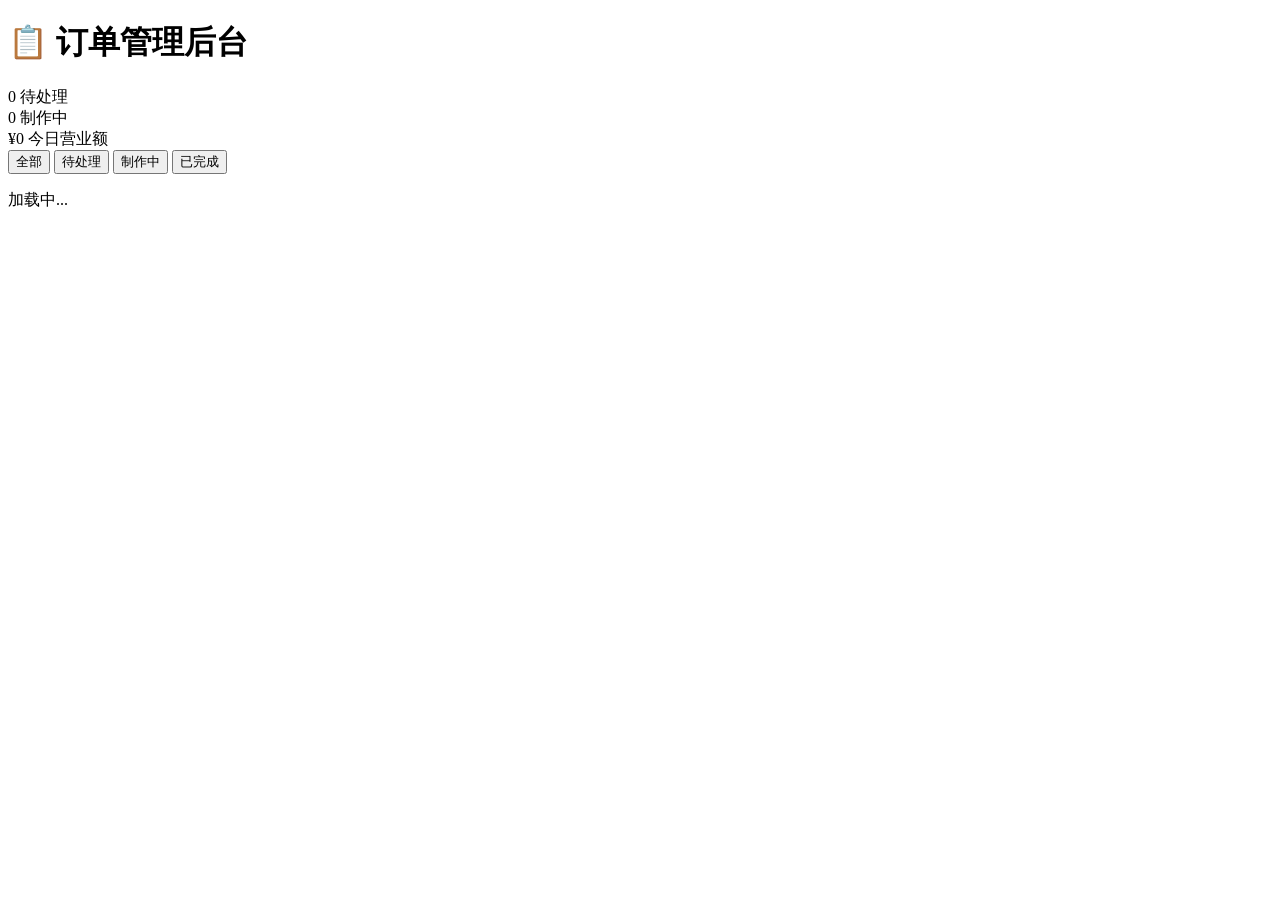
==== admin.html @ 110cb7ab "Add files via upload" ====
<!DOCTYPE html>
<html lang="zh-CN">
<head>
    <meta charset="UTF-8">
    <meta name="viewport" content="width=device-width, initial-scale=1.0">
    <title>商家后台 - 订单管理</title>
    <link rel="stylesheet" href="css/style.css">
</head>
<body class="admin-body">
    <div class="admin-container">
        <header class="admin-header">
            <h1>📋 订单管理后台</h1>
            <div class="stats">
                <div class="stat-item">
                    <span class="stat-num" id="pendingCount">0</span>
                    <span class="stat-label">待处理</span>
                </div>
                <div class="stat-item">
                    <span class="stat-num" id="makingCount">0</span>
                    <span class="stat-label">制作中</span>
                </div>
                <div class="stat-item">
                    <span class="stat-num" id="todayTotal">¥0</span>
                    <span class="stat-label">今日营业额</span>
                </div>
            </div>
        </header>

        <div class="filter-tabs">
            <button class="filter-btn active" onclick="filterOrders('all')">全部</button>
            <button class="filter-btn" onclick="filterOrders('pending')">待处理</button>
            <button class="filter-btn" onclick="filterOrders('making')">制作中</button>
            <button class="filter-btn" onclick="filterOrders('done')">已完成</button>
        </div>

        <div class="orders-list" id="ordersList">
            <p class="loading">加载中...</p>
        </div>
    </div>

    <script src="js/data.js"></script>
    <script src="js/admin.js"></script>
</body>
</html>
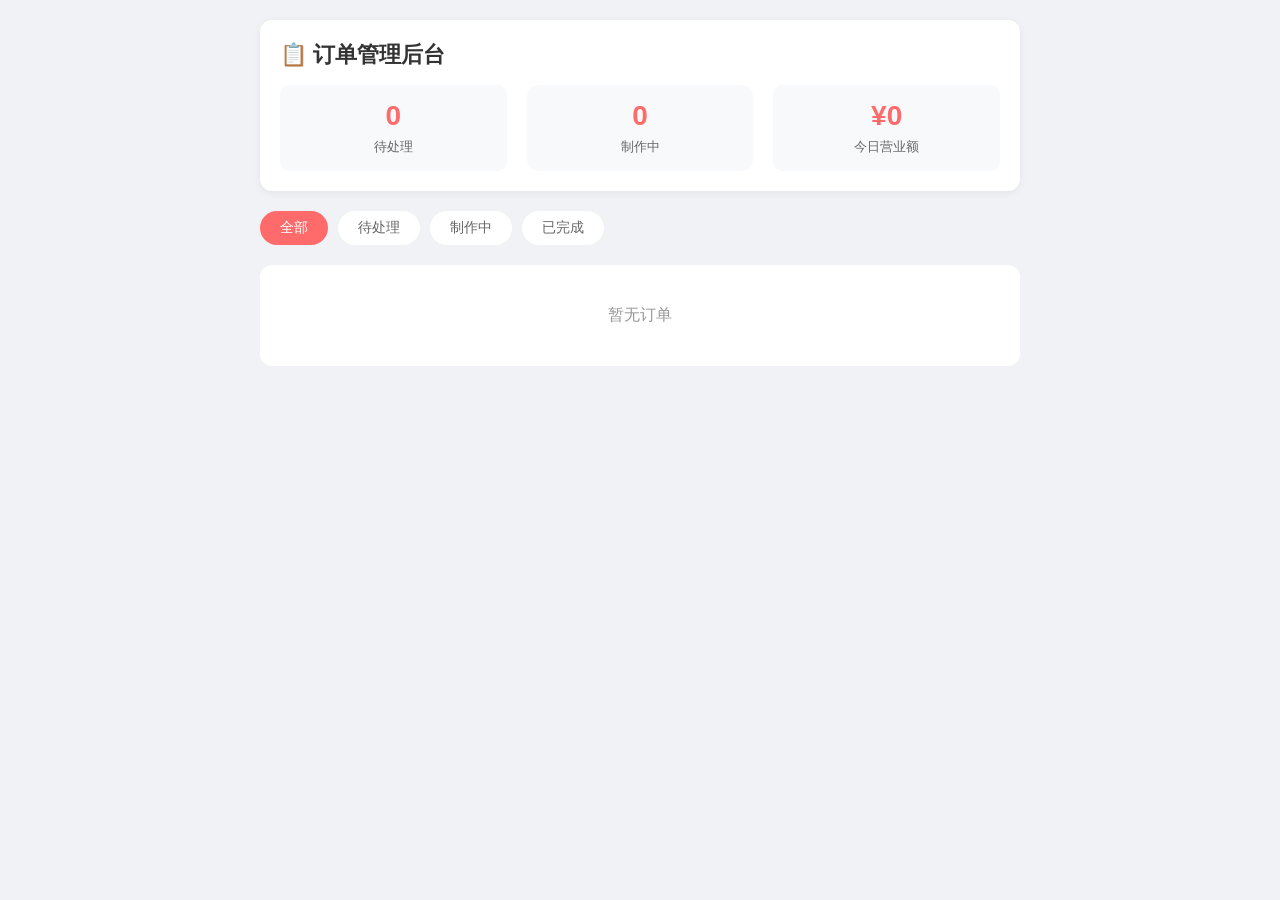
==== commit 3a41293d: "Enhance admin.html with styles and scripts Added styles and JavaScript functionality for order manag" ====
--- a/admin.html
+++ b/admin.html
@@ -4,9 +4,56 @@
     <meta charset="UTF-8">
     <meta name="viewport" content="width=device-width, initial-scale=1.0">
     <title>商家后台 - 订单管理</title>
-    <link rel="stylesheet" href="css/style.css">
+    <style>
+        * { margin: 0; padding: 0; box-sizing: border-box; }
+        body { font-family: -apple-system, BlinkMacSystemFont, 'Segoe UI', 'PingFang SC', sans-serif; background: #f0f2f5; color: #333; }
+        .admin-container { max-width: 800px; margin: 0 auto; padding: 20px; }
+        
+        .admin-header { background: white; padding: 20px; border-radius: 12px; margin-bottom: 20px; box-shadow: 0 2px 8px rgba(0,0,0,0.06); }
+        .admin-header h1 { font-size: 22px; margin-bottom: 15px; }
+        .stats { display: flex; gap: 20px; }
+        .stat-item { flex: 1; text-align: center; padding: 15px; background: #f8f9fa; border-radius: 10px; }
+        .stat-num { display: block; font-size: 28px; font-weight: bold; color: #ff6b6b; margin-bottom: 5px; }
+        .stat-label { font-size: 13px; color: #666; }
+        
+        .filter-tabs { display: flex; gap: 10px; margin-bottom: 20px; }
+        .filter-btn { padding: 8px 20px; border: none; border-radius: 20px; background: white; color: #666; cursor: pointer; font-size: 14px; }
+        .filter-btn.active { background: #ff6b6b; color: white; }
+        
+        .orders-list { display: flex; flex-direction: column; gap: 12px; }
+        .order-card { background: white; border-radius: 12px; padding: 18px; box-shadow: 0 2px 8px rgba(0,0,0,0.06); border-left: 4px solid #ff6b6b; }
+        .order-card.making { border-left-color: #faad14; }
+        .order-card.done, .order-card.paid { border-left-color: #52c41a; }
+        
+        .order-header { display: flex; justify-content: space-between; align-items: center; margin-bottom: 12px; }
+        .order-info { display: flex; gap: 12px; align-items: center; flex-wrap: wrap; }
+        .order-id { font-weight: bold; color: #666; }
+        .table-num { background: #fff5f5; color: #ff6b6b; padding: 4px 10px; border-radius: 12px; font-size: 14px; font-weight: bold; }
+        .status-badge { padding: 4px 10px; border-radius: 12px; font-size: 12px; font-weight: bold; }
+        .status-pending { background: #fff2f0; color: #ff4d4f; }
+        .status-making { background: #fffbe6; color: #faad14; }
+        .status-done { background: #f6ffed; color: #52c41a; }
+        .status-paid { background: #f0f5ff; color: #1890ff; }
+        .order-time { font-size: 13px; color: #999; }
+        
+        .order-items { display: flex; flex-wrap: wrap; gap: 8px; margin-bottom: 12px; }
+        .order-item-tag { background: #f5f5f5; padding: 6px 12px; border-radius: 8px; font-size: 14px; }
+        
+        .order-footer { display: flex; justify-content: space-between; align-items: center; border-top: 1px solid #f5f5f5; padding-top: 12px; }
+        .order-total { font-size: 18px; font-weight: bold; color: #ff6b6b; }
+        .action-btn { padding: 8px 20px; border: none; border-radius: 16px; font-size: 14px; font-weight: bold; cursor: pointer; color: white; }
+        .action-btn.making { background: #faad14; }
+        .action-btn.done { background: #52c41a; }
+        .action-btn.paid { background: #1890ff; }
+        .done-text { color: #999; font-size: 14px; }
+        
+        .empty-orders { text-align: center; color: #999; padding: 40px; background: white; border-radius: 12px; }
+        .loading { text-align: center; color: #999; padding: 40px; }
+        
+        @media (max-width: 480px) { .stats { flex-direction: column; } }
+    </style>
 </head>
-<body class="admin-body">
+<body>
     <div class="admin-container">
         <header class="admin-header">
             <h1>📋 订单管理后台</h1>
@@ -38,7 +85,105 @@
         </div>
     </div>
 
-    <script src="js/data.js"></script>
-    <script src="js/admin.js"></script>
+    <script>
+        // ===== 数据操作 =====
+        function getOrders() {
+            return JSON.parse(localStorage.getItem('orders')) || [];
+        }
+
+        function updateOrderStatus(orderId, status) {
+            let orders = getOrders();
+            const order = orders.find(o => o.id === orderId);
+            if (order) {
+                order.status = status;
+                localStorage.setItem('orders', JSON.stringify(orders));
+            }
+            return order;
+        }
+
+        // ===== 状态配置 =====
+        const STATUS_MAP = {
+            pending: { text: '待处理', class: 'status-pending', next: 'making', btnText: '开始制作' },
+            making: { text: '制作中', class: 'status-making', next: 'done', btnText: '制作完成' },
+            done: { text: '已完成', class: 'status-done', next: 'paid', btnText: '已收款' },
+            paid: { text: '已结账', class: 'status-paid', next: null, btnText: '-' }
+        };
+
+        let currentFilter = 'all';
+        let refreshInterval;
+
+        function initAdmin() {
+            renderOrders();
+            updateStats();
+            refreshInterval = setInterval(() => { renderOrders(); updateStats(); }, 3000);
+        }
+
+        function filterOrders(status) {
+            currentFilter = status;
+            document.querySelectorAll('.filter-btn').forEach(btn => btn.classList.remove('active'));
+            event.target.classList.add('active');
+            renderOrders();
+        }
+
+        function renderOrders() {
+            let orders = getOrders();
+            if (currentFilter !== 'all') orders = orders.filter(o => o.status === currentFilter);
+            orders.sort((a, b) => b.id - a.id);
+
+            if (orders.length === 0) {
+                document.getElementById('ordersList').innerHTML = '<p class="empty-orders">暂无订单</p>';
+                return;
+            }
+
+            document.getElementById('ordersList').innerHTML = orders.map(order => {
+                const status = STATUS_MAP[order.status];
+                const itemsHtml = order.items.map(item => 
+                    `<span class="order-item-tag">${item.name} x${item.quantity}</span>`
+                ).join('');
+                
+                return `
+                    <div class="order-card ${order.status}">
+                        <div class="order-header">
+                            <div class="order-info">
+                                <span class="order-id">#${order.id.toString().slice(-6)}</span>
+                                <span class="table-num">🪑 ${order.tableNumber}号桌</span>
+                                <span class="status-badge ${status.class}">${status.text}</span>
+                            </div>
+                            <span class="order-time">${order.createdAt}</span>
+                        </div>
+                        <div class="order-items">${itemsHtml}</div>
+                        <div class="order-footer">
+                            <span class="order-total">合计：¥${order.totalPrice}</span>
+                            ${status.next ? `
+                                <button class="action-btn ${status.next}" onclick="changeStatus(${order.id}, '${status.next}')">
+                                    ${status.btnText}
+                                </button>
+                            ` : '<span class="done-text">已结束</span>'}
+                        </div>
+                    </div>
+                `;
+            }).join('');
+        }
+
+        function changeStatus(orderId, newStatus) {
+            updateOrderStatus(orderId, newStatus);
+            renderOrders();
+            updateStats();
+        }
+
+        function updateStats() {
+            const orders = getOrders();
+            const today = new Date().toDateString();
+            
+            document.getElementById('pendingCount').textContent = orders.filter(o => o.status === 'pending').length;
+            document.getElementById('makingCount').textContent = orders.filter(o => o.status === 'making').length;
+            document.getElementById('todayTotal').textContent = '¥' + orders
+                .filter(o => new Date(o.createdAt).toDateString() === today)
+                .reduce((sum, o) => sum + o.totalPrice, 0);
+        }
+
+        // 启动
+        initAdmin();
+    </script>
 </body>
-</html>+</html>
